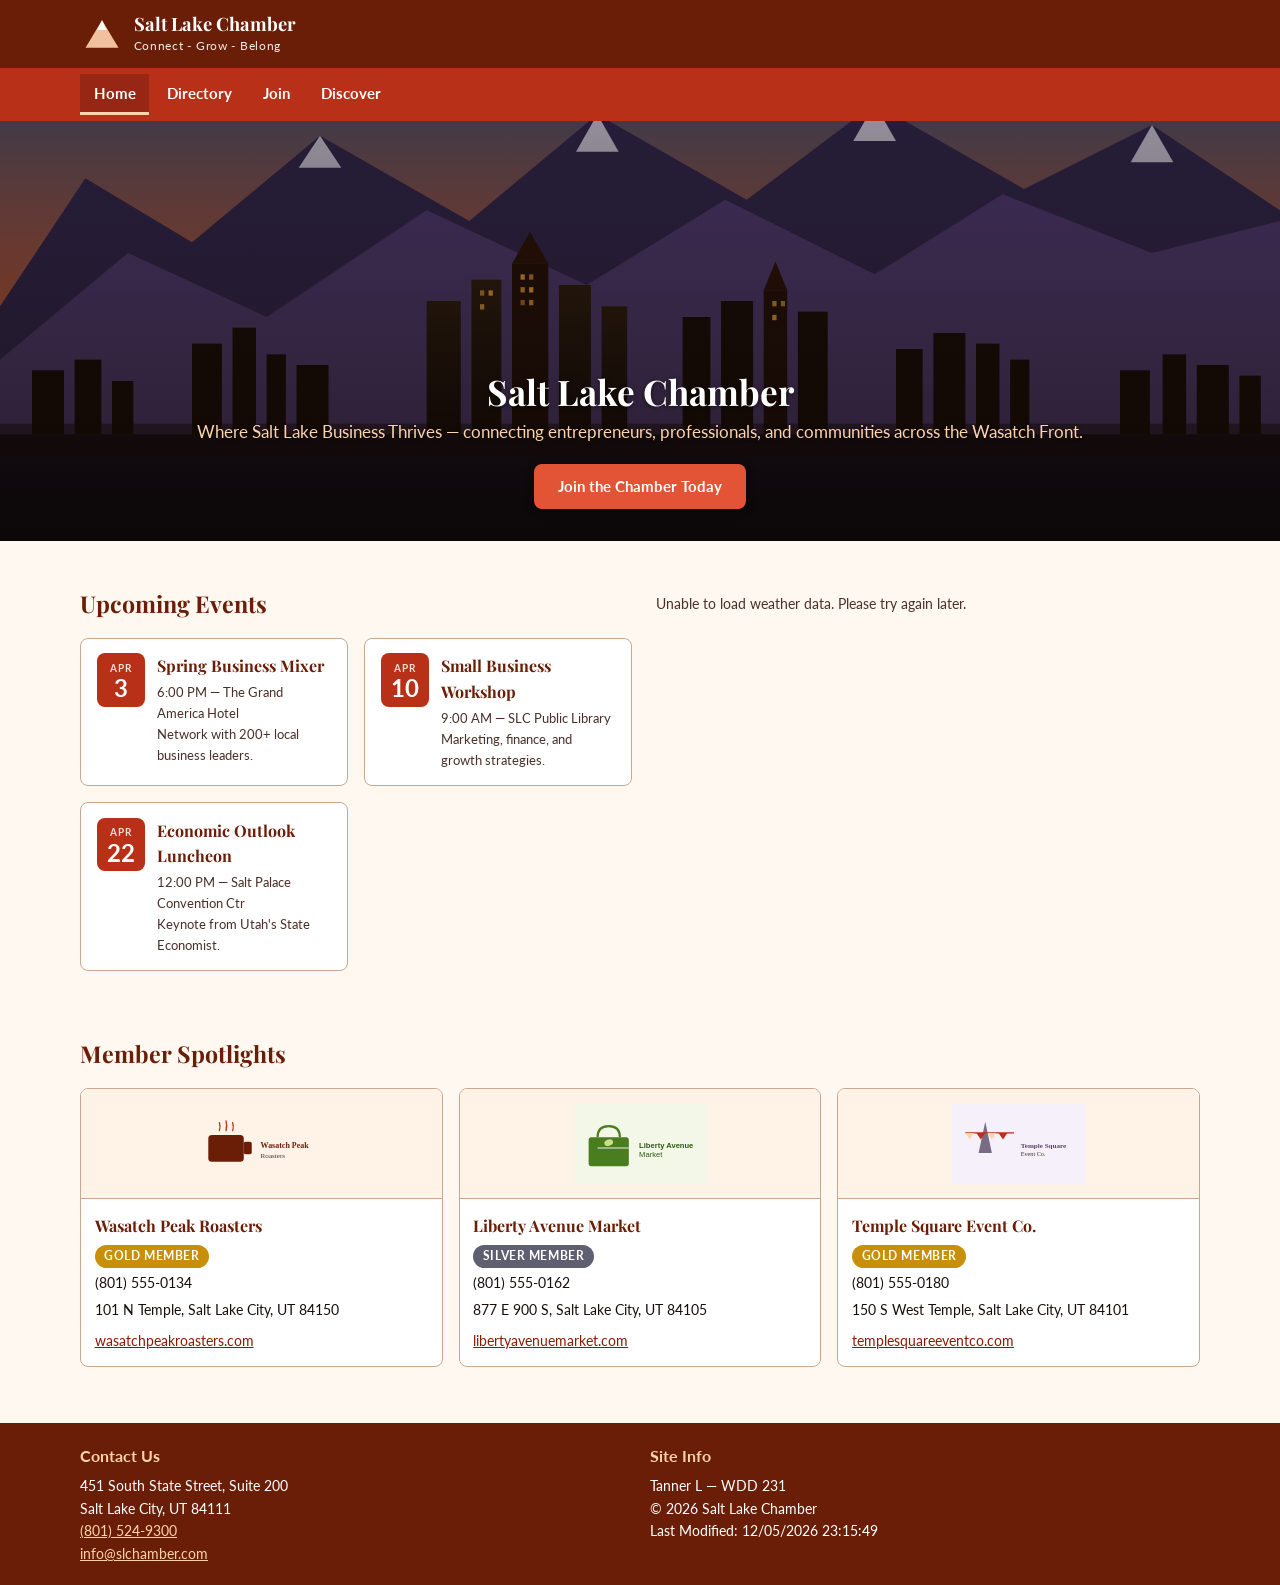
==== chamber/index.html @ 31d6848b "W03 Assignment: Chamber Home Page" ====
<!doctype html>
<html lang="en-US">
<head>
  <meta charset="utf-8">
  <meta name="viewport" content="width=device-width, initial-scale=1">
  <title>Salt Lake Chamber | Home</title>
  <meta name="description" content="The Salt Lake Chamber connects local businesses, fosters growth, and strengthens the Salt Lake City community.">
  <meta name="author" content="Tanner L">

  <meta property="og:title" content="Salt Lake Chamber | Home">
  <meta property="og:description" content="The Salt Lake Chamber connects local businesses, fosters growth, and strengthens the Salt Lake City community.">
  <meta property="og:image" content="https://jinzurei.github.io/wdd231/chamber/images/chamber-og.svg">
  <meta property="og:url" content="https://jinzurei.github.io/wdd231/chamber/index.html">
  <meta property="og:type" content="website">

  <link rel="preconnect" href="https://fonts.googleapis.com">
  <link rel="preconnect" href="https://fonts.gstatic.com" crossorigin>
  <link href="https://fonts.googleapis.com/css2?family=Lato:wght@400;700&family=Playfair+Display:wght@700&display=swap" rel="stylesheet">

  <link rel="icon" href="images/favicon.svg" type="image/svg+xml">

  <link rel="stylesheet" href="styles/normalize.css">
  <link rel="stylesheet" href="styles/small.css">
  <link rel="stylesheet" href="styles/larger.css">

  <script src="scripts/navigation.js" defer></script>
  <script src="scripts/date.js" defer></script>
  <script src="scripts/home.js" defer></script>
</head>
<body>

  <header class="site-header">
    <div class="container header-inner">
      <a class="brand" href="index.html" aria-label="Salt Lake Chamber home">
        <img src="images/favicon.svg" alt="" width="44" height="44" aria-hidden="true">
        <div class="brand-text">
          <span class="brand-name">Salt Lake Chamber</span>
          <span class="brand-tagline">Connect - Grow - Belong</span>
        </div>
      </a>
      <button
        id="menuButton"
        class="menu-btn"
        type="button"
        aria-controls="primaryNav"
        aria-expanded="false"
        aria-label="Toggle navigation menu"
      >&#9776;</button>
    </div>
  </header>

  <nav class="site-nav" aria-label="Primary navigation">
    <ul id="primaryNav" class="container nav-list">
      <li><a href="index.html" class="active" aria-current="page">Home</a></li>
      <li><a href="directory.html">Directory</a></li>
      <li><a href="join.html">Join</a></li>
      <li><a href="discover.html">Discover</a></li>
    </ul>
  </nav>

  <!-- ── Hero ────────────────────────────────────────────── -->
  <section class="hero" aria-label="Welcome banner">
    <img
      class="hero-img"
      src="images/hero.svg"
      alt="Salt Lake City skyline at sunset with the Wasatch Mountains"
      width="1200"
      height="420"
    >
    <div class="hero-overlay">
      <h1 class="hero-title">Salt Lake Chamber</h1>
      <p class="hero-sub">Where Salt Lake Business Thrives &mdash; connecting entrepreneurs, professionals, and communities across the Wasatch Front.</p>
      <a class="cta-btn" href="join.html">Join the Chamber Today</a>
    </div>
  </section>

  <!-- ── Main content ────────────────────────────────────── -->
  <main class="container main-content">

    <div class="home-main-grid">

      <!-- Events -->
      <section class="home-section home-section-events" aria-labelledby="eventsHeading">
        <h2 class="section-heading" id="eventsHeading">Upcoming Events</h2>

        <div class="events-grid">

          <article class="event-card">
            <div class="event-date-box" aria-label="April 3">
              <p class="event-month">Apr</p>
              <p class="event-day">3</p>
            </div>
            <div class="event-info">
              <h3 class="event-title">Spring Business Mixer</h3>
              <p class="event-meta">6:00 PM &mdash; The Grand America Hotel<br>Network with 200+ local business leaders.</p>
            </div>
          </article>

          <article class="event-card">
            <div class="event-date-box" aria-label="April 10">
              <p class="event-month">Apr</p>
              <p class="event-day">10</p>
            </div>
            <div class="event-info">
              <h3 class="event-title">Small Business Workshop</h3>
              <p class="event-meta">9:00 AM &mdash; SLC Public Library<br>Marketing, finance, and growth strategies.</p>
            </div>
          </article>

          <article class="event-card">
            <div class="event-date-box" aria-label="April 22">
              <p class="event-month">Apr</p>
              <p class="event-day">22</p>
            </div>
            <div class="event-info">
              <h3 class="event-title">Economic Outlook Luncheon</h3>
              <p class="event-meta">12:00 PM &mdash; Salt Palace Convention Ctr<br>Keynote from Utah's State Economist.</p>
            </div>
          </article>

        </div>
      </section>

      <!-- Weather -->
      <section class="home-section home-section-weather" aria-labelledby="weatherHeading" id="weatherSection">
        <h2 class="section-heading" id="weatherHeading">Salt Lake City Weather</h2>

        <div class="weather-widget">
          <p class="weather-location">Salt Lake City, Utah</p>

          <div class="weather-current-wrap" id="weatherCurrent">
            <p class="weather-meta">Loading current conditions&hellip;</p>
          </div>

          <div class="weather-forecast-wrap">
            <p class="forecast-title">3-Day Forecast</p>
            <div class="forecast-grid" id="weatherForecast">
              <!-- Populated by home.js -->
            </div>
          </div>
        </div>
      </section>

      <!-- Spotlights -->
      <section class="home-section home-section-spotlights" aria-labelledby="spotlightsHeading">
        <h2 class="section-heading" id="spotlightsHeading">Member Spotlights</h2>

        <div class="spotlights-grid" id="spotlightsContainer">
          <!-- Populated by home.js -->
        </div>
      </section>

    </div>
  </main>

  <footer class="site-footer">
    <div class="container footer-inner">
      <section class="footer-contact">
        <h2>Contact Us</h2>
        <address>
          451 South State Street, Suite 200<br>
          Salt Lake City, UT 84111<br>
          <a href="tel:+18015249300">(801) 524-9300</a><br>
          <a href="mailto:info@slchamber.com">info@slchamber.com</a>
        </address>
      </section>

      <section class="footer-dev">
        <h2>Site Info</h2>
        <p>Tanner L &mdash; WDD 231</p>
        <p>&copy; <span id="currentYear"></span> Salt Lake Chamber</p>
        <p id="lastModified"></p>
      </section>
    </div>
  </footer>

</body>
</html>
---- chamber/styles/small.css ----
:root {
  --clr-primary:   #b83018;
  --clr-accent:    #e35336;
  --clr-peach:     #ffd3ac;
  --clr-brown:     #6b1e07;
  --clr-lavender:  #7a6b84;

  --clr-bg:        #fff8f0;
  --clr-surface:   #ffffff;
  --clr-text:      #1a0e09;
  --clr-text-muted:#4a3028;
  --clr-on-dark:   #ffffff;
  --clr-link:      #8b1a00;

  --gap: 1rem;

  --radius: 0.5rem;
  --border: 1px solid #c8a88e;
}

body {
  min-width: 320px;
  background-color: var(--clr-bg);
  color: var(--clr-text);
  font-family: "Lato", "Helvetica Neue", Arial, sans-serif;
  font-size: 1rem;
  line-height: 1.6;
}

a {
  color: var(--clr-link);
  text-decoration: underline;
}

a:hover,
a:focus-visible {
  text-decoration: none;
  outline: 2px solid var(--clr-primary);
  outline-offset: 2px;
}

.container {
  width: min(1120px, calc(100% - 2rem));
  margin-inline: auto;
}

.site-header {
  background-color: var(--clr-brown);
  color: var(--clr-on-dark);
}

.header-inner {
  display: flex;
  align-items: center;
  justify-content: space-between;
  gap: var(--gap);
  padding-block: 0.75rem;
}

.brand {
  display: flex;
  align-items: center;
  gap: 0.6rem;
  text-decoration: none;
  color: var(--clr-on-dark);
}

.brand:hover,
.brand:focus-visible {
  outline: 2px solid var(--clr-peach);
  outline-offset: 3px;
}

.brand-text {
  display: flex;
  flex-direction: column;
  gap: 0.1rem;
}

.brand-name {
  font-family: "Playfair Display", Georgia, serif;
  font-size: 1.15rem;
  font-weight: 700;
  line-height: 1.2;
}

.brand-tagline {
  font-size: 0.75rem;
  letter-spacing: 0.06em;
  opacity: 0.9;
}

.menu-btn {
  background: transparent;
  border: 2px solid var(--clr-on-dark);
  border-radius: 0.3rem;
  color: var(--clr-on-dark);
  font-size: 1.25rem;
  line-height: 1;
  padding: 0.3rem 0.55rem;
}

.menu-btn:focus-visible {
  outline: 2px solid var(--clr-peach);
  outline-offset: 2px;
}

.site-nav {
  background-color: var(--clr-primary);
  color: var(--clr-on-dark);
}

.nav-list {
  display: none;
  flex-direction: column;
  gap: 0.15rem;
  padding-block: 0.4rem;
}

.nav-list.open {
  display: flex;
}

.nav-list a {
  display: block;
  padding: 0.55rem 0.75rem;
  color: var(--clr-on-dark);
  text-decoration: none;
  font-weight: 700;
  font-size: 0.95rem;
  border-left: 4px solid transparent;
  transition: border-color 0.15s, background-color 0.15s;
}

.nav-list a:hover,
.nav-list a:focus-visible {
  background-color: rgba(255, 255, 255, 0.12);
  border-left-color: var(--clr-peach);
  outline: none;
}

.nav-list a.active {
  border-left-color: var(--clr-peach);
  background-color: rgba(0, 0, 0, 0.18);
}

.main-content {
  padding-block: 1.25rem 2rem;
}

.main-content h1 {
  font-family: "Playfair Display", Georgia, serif;
  font-size: 1.9rem;
  color: var(--clr-brown);
  margin-bottom: 0.25rem;
}

.intro {
  color: var(--clr-text-muted);
  margin-bottom: 1rem;
  font-size: 0.95rem;
}

.view-controls {
  display: flex;
  gap: 0.5rem;
  margin-bottom: 1.25rem;
}

.view-btn {
  border: 2px solid var(--clr-primary);
  border-radius: var(--radius);
  background-color: var(--clr-surface);
  color: var(--clr-primary);
  font-size: 0.9rem;
  font-weight: 700;
  padding: 0.45rem 0.9rem;
  transition: background-color 0.15s, color 0.15s;
}

.view-btn:hover {
  background-color: var(--clr-peach);
}

.view-btn.active {
  background-color: var(--clr-primary);
  color: var(--clr-on-dark);
}

.view-btn:focus-visible {
  outline: 2px solid var(--clr-brown);
  outline-offset: 2px;
}

.member-grid {
  display: grid;
  grid-template-columns: 1fr;
  gap: var(--gap);
}

.member-card {
  background-color: var(--clr-surface);
  border: var(--border);
  border-radius: var(--radius);
  overflow: hidden;
  display: flex;
  flex-direction: column;
}

.card-img-wrap {
  background-color: #fff3e8;
  padding: 0.75rem;
  display: flex;
  align-items: center;
  justify-content: center;
  min-height: 130px;
  border-bottom: var(--border);
}

.card-img-wrap img {
  max-height: 100px;
  width: 100%;
  object-fit: contain;
}

.card-body {
  padding: 0.85rem;
  display: flex;
  flex-direction: column;
  gap: 0.3rem;
  flex: 1;
}

.card-name {
  font-family: "Playfair Display", Georgia, serif;
  font-size: 1.05rem;
  color: var(--clr-brown);
}

.card-badge {
  display: inline-block;
  width: fit-content;
  padding: 0.15rem 0.6rem;
  border-radius: 999px;
  font-size: 0.72rem;
  font-weight: 700;
  letter-spacing: 0.05em;
  text-transform: uppercase;
  background-color: var(--clr-peach);
  color: #4a1a08;
}

.card-badge.badge-gold {
  background-color: #c8900a;
  color: #fff;
}

.card-badge.badge-silver {
  background-color: #5f5f72;
  color: #fff;
}

.card-detail {
  font-size: 0.88rem;
  color: var(--clr-text);
}

.card-detail a {
  color: var(--clr-link);
  word-break: break-word;
}

.member-grid.list-view {
  grid-template-columns: 1fr;
  gap: 0;
  border: var(--border);
  border-radius: var(--radius);
  overflow: hidden;
}

.member-grid.list-view .member-card {
  flex-direction: row;
  align-items: center;
  border-radius: 0;
  border: none;
  border-bottom: var(--border);
}

.member-grid.list-view .member-card:last-child {
  border-bottom: none;
}

.member-grid.list-view .card-img-wrap {
  display: none;
}

.member-grid.list-view .card-body {
  padding: 0.65rem 0.9rem;
}

/* ═══════════════════════════════════════════════════
   HOME PAGE — Hero
═══════════════════════════════════════════════════ */
.hero {
  position: relative;
  overflow: hidden;
  background-color: #1a0e09;
  max-height: 420px;
}

.hero-img {
  display: block;
  width: 100%;
  height: 320px;
  object-fit: cover;
  object-position: center bottom;
}

.hero-overlay {
  position: absolute;
  inset: 0;
  background: linear-gradient(
    to bottom,
    rgba(10, 5, 2, 0.15) 0%,
    rgba(10, 5, 2, 0.65) 100%
  );
  display: flex;
  flex-direction: column;
  align-items: center;
  justify-content: flex-end;
  padding: 1.5rem 1rem 2rem;
  text-align: center;
}

.hero-title {
  font-family: "Playfair Display", Georgia, serif;
  font-size: 1.6rem;
  color: #fff;
  line-height: 1.2;
  margin-bottom: 0.4rem;
  text-shadow: 0 1px 4px rgba(0,0,0,0.6);
}

.hero-sub {
  font-size: 0.95rem;
  color: #ffd3ac;
  margin-bottom: 1.1rem;
  text-shadow: 0 1px 3px rgba(0,0,0,0.5);
}

.cta-btn {
  display: inline-block;
  background-color: var(--clr-accent);
  color: #fff;
  font-weight: 700;
  font-size: 0.95rem;
  padding: 0.65rem 1.5rem;
  border-radius: var(--radius);
  text-decoration: none;
  transition: background-color 0.15s, transform 0.1s;
  box-shadow: 0 2px 8px rgba(0,0,0,0.35);
}

.cta-btn:hover,
.cta-btn:focus-visible {
  background-color: var(--clr-brown);
  text-decoration: none;
  outline: 2px solid var(--clr-peach);
  outline-offset: 2px;
  transform: translateY(-1px);
}

/* ═══════════════════════════════════════════════════
   HOME PAGE — Section headings
═══════════════════════════════════════════════════ */
.home-section {
  padding-block: 1.5rem;
  border-bottom: var(--border);
}

.home-section:last-child {
  border-bottom: none;
}

.section-heading {
  font-family: "Playfair Display", Georgia, serif;
  font-size: 1.45rem;
  color: var(--clr-brown);
  margin-bottom: 1rem;
}

/* ═══════════════════════════════════════════════════
   HOME PAGE — Events
═══════════════════════════════════════════════════ */
.events-grid {
  display: grid;
  grid-template-columns: 1fr;
  gap: var(--gap);
}

.event-card {
  background-color: var(--clr-surface);
  border: var(--border);
  border-radius: var(--radius);
  padding: 0.9rem 1rem;
  display: grid;
  grid-template-columns: auto 1fr;
  gap: 0.75rem;
  align-items: start;
}

.event-date-box {
  background-color: var(--clr-primary);
  color: #fff;
  border-radius: var(--radius);
  text-align: center;
  padding: 0.4rem 0.6rem;
  min-width: 3rem;
}

.event-month {
  font-size: 0.65rem;
  font-weight: 700;
  letter-spacing: 0.08em;
  text-transform: uppercase;
  opacity: 0.85;
}

.event-day {
  font-size: 1.5rem;
  font-weight: 700;
  line-height: 1;
}

.event-title {
  font-family: "Playfair Display", Georgia, serif;
  font-size: 1rem;
  color: var(--clr-brown);
  margin-bottom: 0.2rem;
}

.event-meta {
  font-size: 0.82rem;
  color: var(--clr-text-muted);
}

/* ═══════════════════════════════════════════════════
   HOME PAGE — Weather
═══════════════════════════════════════════════════ */
.weather-widget {
  background-color: var(--clr-surface);
  border: var(--border);
  border-radius: var(--radius);
  padding: 1rem;
}

.weather-location {
  font-size: 0.8rem;
  color: var(--clr-text-muted);
  margin-bottom: 0.75rem;
  text-transform: uppercase;
  letter-spacing: 0.07em;
}

.weather-current-wrap {
  display: flex;
  align-items: center;
  gap: 0.75rem;
  margin-bottom: 1rem;
}

.weather-icon {
  flex-shrink: 0;
}

.weather-temp {
  font-family: "Playfair Display", Georgia, serif;
  font-size: 2.4rem;
  color: var(--clr-brown);
  line-height: 1;
  margin-bottom: 0.15rem;
}

.weather-desc {
  font-size: 0.92rem;
  color: var(--clr-text);
  margin-bottom: 0.15rem;
}

.weather-meta {
  font-size: 0.8rem;
  color: var(--clr-text-muted);
}

.weather-forecast-wrap {
  border-top: var(--border);
  padding-top: 0.75rem;
}

.forecast-title {
  font-size: 0.8rem;
  font-weight: 700;
  color: var(--clr-text-muted);
  text-transform: uppercase;
  letter-spacing: 0.07em;
  margin-bottom: 0.5rem;
}

.forecast-grid {
  display: grid;
  grid-template-columns: repeat(3, 1fr);
  gap: 0.5rem;
  text-align: center;
}

.forecast-day {
  background-color: var(--clr-bg);
  border-radius: var(--radius);
  padding: 0.5rem 0.25rem;
}

.forecast-label {
  font-size: 0.72rem;
  font-weight: 700;
  color: var(--clr-text-muted);
  margin-bottom: 0.15rem;
}

.forecast-temp {
  font-size: 1rem;
  font-weight: 700;
  color: var(--clr-brown);
}

.forecast-desc {
  font-size: 0.7rem;
  color: var(--clr-text-muted);
}

.weather-error {
  font-size: 0.88rem;
  color: var(--clr-text-muted);
  padding: 0.5rem;
}

/* ═══════════════════════════════════════════════════
   HOME PAGE — Spotlights
═══════════════════════════════════════════════════ */
.spotlights-grid {
  display: grid;
  grid-template-columns: 1fr;
  gap: var(--gap);
}

.spotlight-card {
  background-color: var(--clr-surface);
  border: var(--border);
  border-radius: var(--radius);
  overflow: hidden;
  display: flex;
  flex-direction: column;
}

.spotlight-img-wrap {
  background-color: #fff3e8;
  padding: 0.75rem;
  display: flex;
  align-items: center;
  justify-content: center;
  min-height: 110px;
  border-bottom: var(--border);
}

.spotlight-img-wrap img {
  max-height: 80px;
  width: 100%;
  object-fit: contain;
}

.spotlight-body {
  padding: 0.85rem;
  display: flex;
  flex-direction: column;
  gap: 0.3rem;
  flex: 1;
}

.spotlight-name {
  font-family: "Playfair Display", Georgia, serif;
  font-size: 1rem;
  color: var(--clr-brown);
  margin-bottom: 0.1rem;
}

.spotlight-detail {
  font-size: 0.85rem;
  color: var(--clr-text);
}

.spotlight-link {
  font-size: 0.85rem;
  color: var(--clr-link);
  word-break: break-word;
  margin-top: auto;
  padding-top: 0.3rem;
}

/* ═══════════════════════════════════════════════════
   HOME PAGE — Main grid (mobile: stacked)
═══════════════════════════════════════════════════ */
.home-main-grid {
  display: grid;
  grid-template-columns: 1fr;
  gap: 0;
}

.site-footer {
  background-color: var(--clr-brown);
  color: var(--clr-on-dark);
  padding-block: 1.25rem;
}

.footer-inner {
  display: grid;
  grid-template-columns: 1fr;
  gap: 1.25rem;
}

.footer-inner h2 {
  font-size: 1rem;
  margin-bottom: 0.4rem;
  color: var(--clr-peach);
}

.footer-inner p,
.footer-inner address {
  font-size: 0.88rem;
  line-height: 1.6;
  font-style: normal;
}

.footer-inner a {
  color: var(--clr-peach);
}

.footer-inner a:hover,
.footer-inner a:focus-visible {
  text-decoration: none;
  outline: 2px solid var(--clr-peach);
  outline-offset: 2px;
}
---- chamber/styles/larger.css ----
@media (min-width: 640px) {
  .menu-btn {
    display: none;
  }

  .nav-list {
    display: flex !important;
    flex-direction: row;
    gap: 0.25rem;
    padding-block: 0.35rem;
  }

  .nav-list a {
    border-left: none;
    border-bottom: 3px solid transparent;
    padding: 0.45rem 0.85rem;
  }

  .nav-list a:hover,
  .nav-list a:focus-visible {
    background-color: rgba(255, 255, 255, 0.12);
    border-bottom-color: var(--clr-peach);
  }

  .nav-list a.active {
    border-bottom-color: var(--clr-peach);
    background-color: rgba(0, 0, 0, 0.18);
    border-left-color: transparent;
  }

  .member-grid {
    grid-template-columns: repeat(2, 1fr);
  }

  .footer-inner {
    grid-template-columns: repeat(2, 1fr);
  }
}

@media (min-width: 960px) {
  .member-grid {
    grid-template-columns: repeat(3, 1fr);
  }
}

@media (min-width: 640px) {
  .member-grid.list-view {
    grid-template-columns: 1fr;
  }
}

/* ─── Home page — larger layout ───────────────────── */
@media (min-width: 640px) {
  .hero-img {
    height: 400px;
  }

  .hero-title {
    font-size: 2.2rem;
  }

  .hero-sub {
    font-size: 1.05rem;
  }

  .events-grid {
    grid-template-columns: repeat(2, 1fr);
  }

  .spotlights-grid {
    grid-template-columns: repeat(2, 1fr);
  }
}

@media (min-width: 860px) {
  .hero-img {
    height: 420px;
  }

  /* Side-by-side: events left, weather right */
  .home-main-grid {
    grid-template-columns: 1fr 1fr;
    gap: var(--gap);
    align-items: start;
  }

  /* Events and weather sit side by side */
  .home-section-events,
  .home-section-weather {
    border-bottom: none;
  }

  /* Spotlights spans full width below */
  .home-section-spotlights {
    grid-column: 1 / -1;
  }

  .spotlights-grid {
    grid-template-columns: repeat(3, 1fr);
  }
}
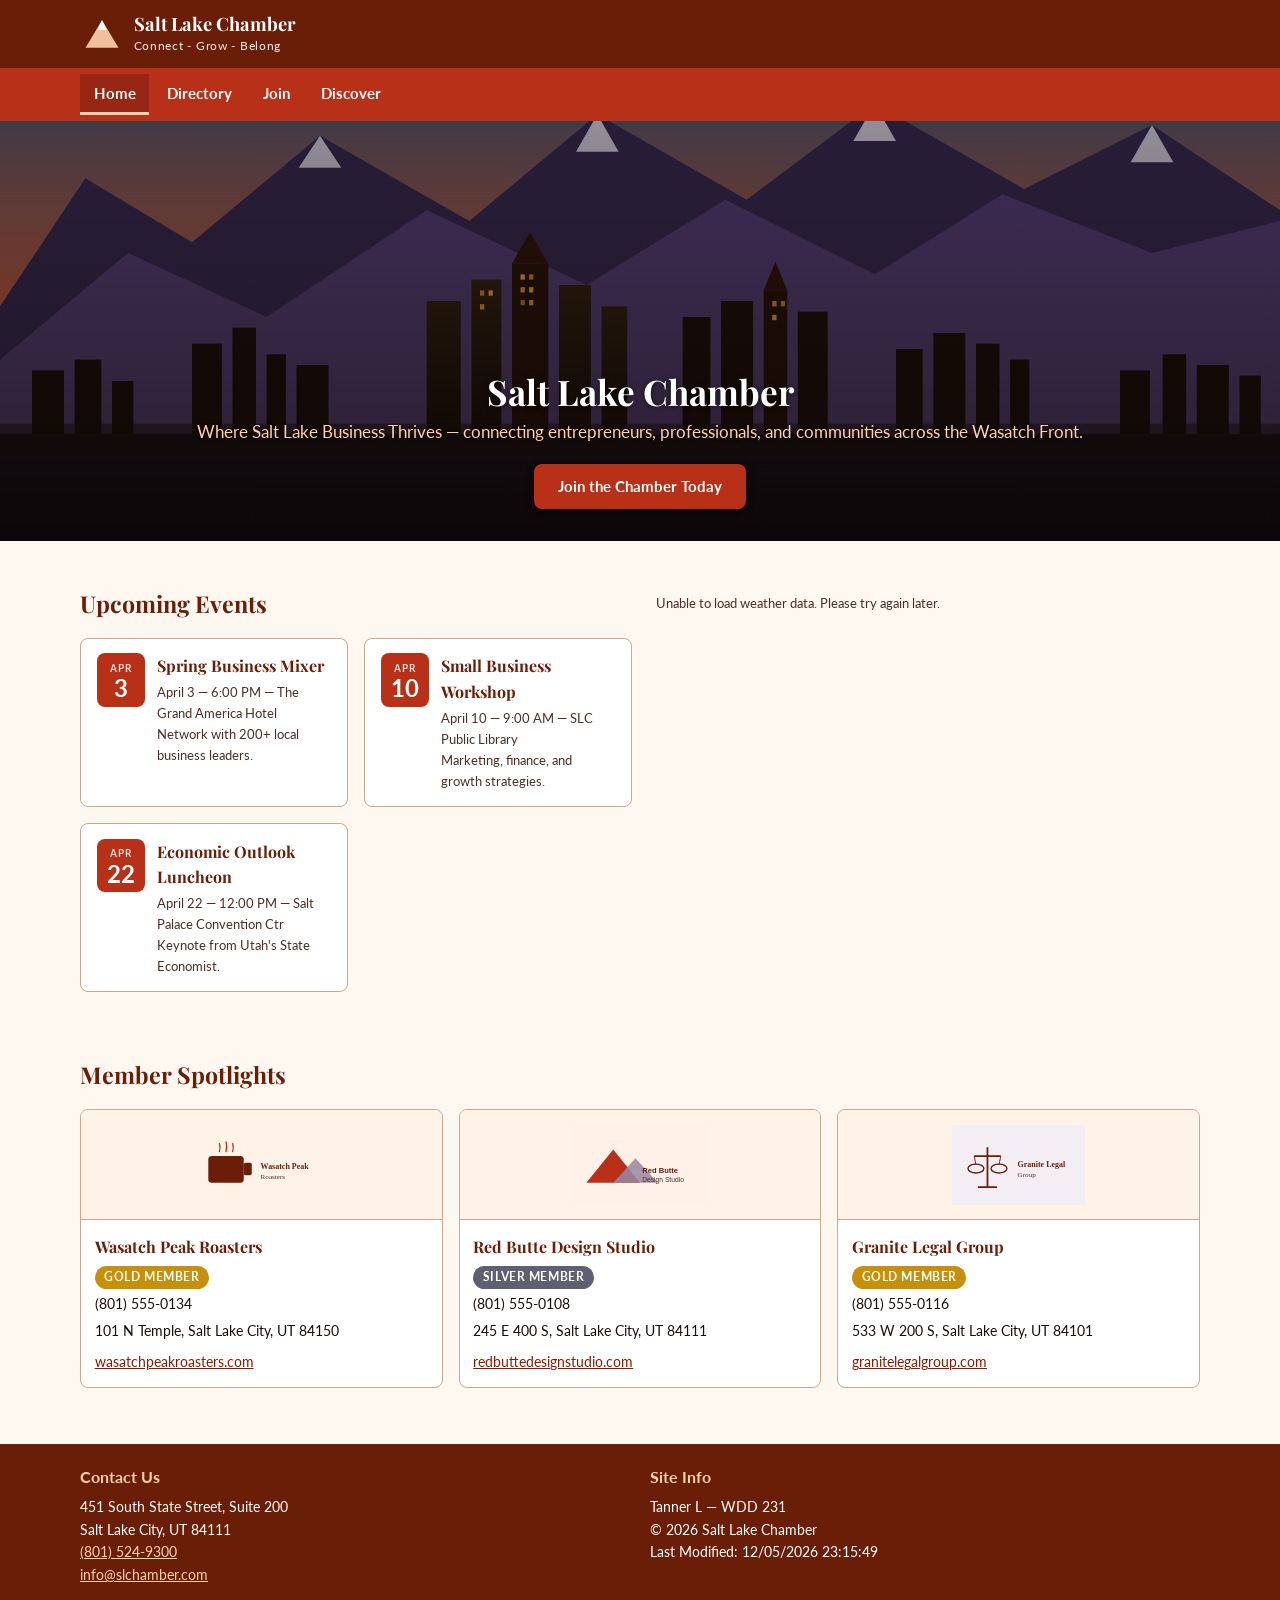
==== commit ecc6ca7c: "Refactor event date accessibility and enhance event metadata in index.html; update CSS variables and" ====
--- a/chamber/index.html
+++ b/chamber/index.html
@@ -86,35 +86,35 @@
         <div class="events-grid">
 
           <article class="event-card">
-            <div class="event-date-box" aria-label="April 3">
+            <div class="event-date-box" aria-hidden="true">
               <p class="event-month">Apr</p>
               <p class="event-day">3</p>
             </div>
             <div class="event-info">
               <h3 class="event-title">Spring Business Mixer</h3>
-              <p class="event-meta">6:00 PM &mdash; The Grand America Hotel<br>Network with 200+ local business leaders.</p>
+              <p class="event-meta"><time datetime="2026-04-03">April 3</time> &mdash; 6:00 PM &mdash; The Grand America Hotel<br>Network with 200+ local business leaders.</p>
             </div>
           </article>
 
           <article class="event-card">
-            <div class="event-date-box" aria-label="April 10">
+            <div class="event-date-box" aria-hidden="true">
               <p class="event-month">Apr</p>
               <p class="event-day">10</p>
             </div>
             <div class="event-info">
               <h3 class="event-title">Small Business Workshop</h3>
-              <p class="event-meta">9:00 AM &mdash; SLC Public Library<br>Marketing, finance, and growth strategies.</p>
+              <p class="event-meta"><time datetime="2026-04-10">April 10</time> &mdash; 9:00 AM &mdash; SLC Public Library<br>Marketing, finance, and growth strategies.</p>
             </div>
           </article>
 
           <article class="event-card">
-            <div class="event-date-box" aria-label="April 22">
+            <div class="event-date-box" aria-hidden="true">
               <p class="event-month">Apr</p>
               <p class="event-day">22</p>
             </div>
             <div class="event-info">
               <h3 class="event-title">Economic Outlook Luncheon</h3>
-              <p class="event-meta">12:00 PM &mdash; Salt Palace Convention Ctr<br>Keynote from Utah's State Economist.</p>
+              <p class="event-meta"><time datetime="2026-04-22">April 22</time> &mdash; 12:00 PM &mdash; Salt Palace Convention Ctr<br>Keynote from Utah's State Economist.</p>
             </div>
           </article>
 
--- a/chamber/styles/small.css
+++ b/chamber/styles/small.css
@@ -1,19 +1,22 @@
 :root {
-  --clr-primary:   #b83018;
-  --clr-accent:    #e35336;
-  --clr-peach:     #ffd3ac;
-  --clr-brown:     #6b1e07;
-  --clr-lavender:  #7a6b84;
-
-  --clr-bg:        #fff8f0;
-  --clr-surface:   #ffffff;
-  --clr-text:      #1a0e09;
-  --clr-text-muted:#4a3028;
-  --clr-on-dark:   #ffffff;
-  --clr-link:      #8b1a00;
-
-  --gap: 1rem;
-
+  --clr-primary:     #b83018;
+  --clr-accent:      #e35336;
+  --clr-peach:       #ffd3ac;
+  --clr-brown:       #6b1e07;
+
+  --clr-bg:          #fff8f0;
+  --clr-surface:     #ffffff;
+  --clr-text:        #1a0e09;
+  --clr-text-muted:  #4a3028;
+  --clr-on-dark:     #ffffff;
+  --clr-link:        #8b1a00;
+
+  --clr-card-img-bg: #fff3e8;
+  --clr-badge-text:  #4a1a08;
+  --clr-badge-gold:  #c8900a;
+  --clr-badge-silver:#5f5f72;
+
+  --gap:    1rem;
   --radius: 0.5rem;
   --border: 1px solid #c8a88e;
 }
@@ -44,6 +47,7 @@
   margin-inline: auto;
 }
 
+/* ── Header ─────────────────────────────────────────── */
 .site-header {
   background-color: var(--clr-brown);
   color: var(--clr-on-dark);
@@ -105,6 +109,7 @@
   outline-offset: 2px;
 }
 
+/* ── Navigation ─────────────────────────────────────── */
 .site-nav {
   background-color: var(--clr-primary);
   color: var(--clr-on-dark);
@@ -144,6 +149,7 @@
   background-color: rgba(0, 0, 0, 0.18);
 }
 
+/* ── Main content ───────────────────────────────────── */
 .main-content {
   padding-block: 1.25rem 2rem;
 }
@@ -161,6 +167,7 @@
   font-size: 0.95rem;
 }
 
+/* ── Directory view controls ────────────────────────── */
 .view-controls {
   display: flex;
   gap: 0.5rem;
@@ -192,13 +199,9 @@
   outline-offset: 2px;
 }
 
-.member-grid {
-  display: grid;
-  grid-template-columns: 1fr;
-  gap: var(--gap);
-}
-
-.member-card {
+/* ── Member / Spotlight shared card shell ───────────── */
+.member-card,
+.spotlight-card {
   background-color: var(--clr-surface);
   border: var(--border);
   border-radius: var(--radius);
@@ -207,23 +210,32 @@
   flex-direction: column;
 }
 
-.card-img-wrap {
-  background-color: #fff3e8;
+/* ── Card image wrap (member + spotlight) ───────────── */
+.card-img-wrap,
+.spotlight-img-wrap {
+  background-color: var(--clr-card-img-bg);
   padding: 0.75rem;
   display: flex;
   align-items: center;
   justify-content: center;
-  min-height: 130px;
   border-bottom: var(--border);
 }
 
-.card-img-wrap img {
-  max-height: 100px;
+.card-img-wrap { min-height: 130px; }
+.spotlight-img-wrap { min-height: 110px; }
+
+.card-img-wrap img,
+.spotlight-img-wrap img {
   width: 100%;
   object-fit: contain;
 }
 
-.card-body {
+.card-img-wrap img    { max-height: 100px; }
+.spotlight-img-wrap img { max-height: 80px; }
+
+/* ── Card body (member + spotlight) ────────────────── */
+.card-body,
+.spotlight-body {
   padding: 0.85rem;
   display: flex;
   flex-direction: column;
@@ -231,12 +243,17 @@
   flex: 1;
 }
 
-.card-name {
+/* ── Card name (member + spotlight) ────────────────── */
+.card-name,
+.spotlight-name {
   font-family: "Playfair Display", Georgia, serif;
-  font-size: 1.05rem;
   color: var(--clr-brown);
 }
 
+.card-name     { font-size: 1.05rem; }
+.spotlight-name { font-size: 1rem; margin-bottom: 0.1rem; }
+
+/* ── Membership badge ───────────────────────────────── */
 .card-badge {
   display: inline-block;
   width: fit-content;
@@ -247,31 +264,34 @@
   letter-spacing: 0.05em;
   text-transform: uppercase;
   background-color: var(--clr-peach);
-  color: #4a1a08;
-}
-
-.card-badge.badge-gold {
-  background-color: #c8900a;
-  color: #fff;
-}
-
-.card-badge.badge-silver {
-  background-color: #5f5f72;
-  color: #fff;
-}
-
-.card-detail {
-  font-size: 0.88rem;
+  color: var(--clr-badge-text);
+}
+
+.card-badge.badge-gold   { background-color: var(--clr-badge-gold);   color: var(--clr-on-dark); }
+.card-badge.badge-silver { background-color: var(--clr-badge-silver); color: var(--clr-on-dark); }
+
+/* ── Card detail text (member + spotlight) ──────────── */
+.card-detail,
+.spotlight-detail {
   color: var(--clr-text);
 }
+
+.card-detail    { font-size: 0.88rem; }
+.spotlight-detail { font-size: 0.85rem; }
 
 .card-detail a {
   color: var(--clr-link);
   word-break: break-word;
 }
 
+/* ── Member grid ─────────────────────────────────────── */
+.member-grid {
+  display: grid;
+  grid-template-columns: 1fr;
+  gap: var(--gap);
+}
+
 .member-grid.list-view {
-  grid-template-columns: 1fr;
   gap: 0;
   border: var(--border);
   border-radius: var(--radius);
@@ -298,13 +318,11 @@
   padding: 0.65rem 0.9rem;
 }
 
-/* ═══════════════════════════════════════════════════
-   HOME PAGE — Hero
-═══════════════════════════════════════════════════ */
+/* ── Hero ────────────────────────────────────────────── */
 .hero {
   position: relative;
   overflow: hidden;
-  background-color: #1a0e09;
+  background-color: var(--clr-text);
   max-height: 420px;
 }
 
@@ -335,30 +353,30 @@
 .hero-title {
   font-family: "Playfair Display", Georgia, serif;
   font-size: 1.6rem;
-  color: #fff;
+  color: var(--clr-on-dark);
   line-height: 1.2;
   margin-bottom: 0.4rem;
-  text-shadow: 0 1px 4px rgba(0,0,0,0.6);
+  text-shadow: 0 1px 4px rgba(0, 0, 0, 0.6);
 }
 
 .hero-sub {
   font-size: 0.95rem;
-  color: #ffd3ac;
+  color: var(--clr-peach);
   margin-bottom: 1.1rem;
-  text-shadow: 0 1px 3px rgba(0,0,0,0.5);
+  text-shadow: 0 1px 3px rgba(0, 0, 0, 0.5);
 }
 
 .cta-btn {
   display: inline-block;
-  background-color: var(--clr-accent);
-  color: #fff;
+  background-color: var(--clr-primary);
+  color: var(--clr-on-dark);
   font-weight: 700;
   font-size: 0.95rem;
   padding: 0.65rem 1.5rem;
   border-radius: var(--radius);
   text-decoration: none;
   transition: background-color 0.15s, transform 0.1s;
-  box-shadow: 0 2px 8px rgba(0,0,0,0.35);
+  box-shadow: 0 2px 8px rgba(0, 0, 0, 0.35);
 }
 
 .cta-btn:hover,
@@ -370,9 +388,7 @@
   transform: translateY(-1px);
 }
 
-/* ═══════════════════════════════════════════════════
-   HOME PAGE — Section headings
-═══════════════════════════════════════════════════ */
+/* ── Home sections ───────────────────────────────────── */
 .home-section {
   padding-block: 1.5rem;
   border-bottom: var(--border);
@@ -389,9 +405,7 @@
   margin-bottom: 1rem;
 }
 
-/* ═══════════════════════════════════════════════════
-   HOME PAGE — Events
-═══════════════════════════════════════════════════ */
+/* ── Events ──────────────────────────────────────────── */
 .events-grid {
   display: grid;
   grid-template-columns: 1fr;
@@ -411,7 +425,7 @@
 
 .event-date-box {
   background-color: var(--clr-primary);
-  color: #fff;
+  color: var(--clr-on-dark);
   border-radius: var(--radius);
   text-align: center;
   padding: 0.4rem 0.6rem;
@@ -444,9 +458,7 @@
   color: var(--clr-text-muted);
 }
 
-/* ═══════════════════════════════════════════════════
-   HOME PAGE — Weather
-═══════════════════════════════════════════════════ */
+/* ── Weather ─────────────────────────────────────────── */
 .weather-widget {
   background-color: var(--clr-surface);
   border: var(--border);
@@ -469,9 +481,7 @@
   margin-bottom: 1rem;
 }
 
-.weather-icon {
-  flex-shrink: 0;
-}
+.weather-icon { flex-shrink: 0; }
 
 .weather-temp {
   font-family: "Playfair Display", Georgia, serif;
@@ -483,14 +493,16 @@
 
 .weather-desc {
   font-size: 0.92rem;
-  color: var(--clr-text);
   margin-bottom: 0.15rem;
 }
 
-.weather-meta {
+.weather-meta,
+.weather-error {
   font-size: 0.8rem;
   color: var(--clr-text-muted);
 }
+
+.weather-error { padding: 0.5rem; }
 
 .weather-forecast-wrap {
   border-top: var(--border);
@@ -537,64 +549,11 @@
   color: var(--clr-text-muted);
 }
 
-.weather-error {
-  font-size: 0.88rem;
-  color: var(--clr-text-muted);
-  padding: 0.5rem;
-}
-
-/* ═══════════════════════════════════════════════════
-   HOME PAGE — Spotlights
-═══════════════════════════════════════════════════ */
+/* ── Spotlights ──────────────────────────────────────── */
 .spotlights-grid {
   display: grid;
   grid-template-columns: 1fr;
   gap: var(--gap);
-}
-
-.spotlight-card {
-  background-color: var(--clr-surface);
-  border: var(--border);
-  border-radius: var(--radius);
-  overflow: hidden;
-  display: flex;
-  flex-direction: column;
-}
-
-.spotlight-img-wrap {
-  background-color: #fff3e8;
-  padding: 0.75rem;
-  display: flex;
-  align-items: center;
-  justify-content: center;
-  min-height: 110px;
-  border-bottom: var(--border);
-}
-
-.spotlight-img-wrap img {
-  max-height: 80px;
-  width: 100%;
-  object-fit: contain;
-}
-
-.spotlight-body {
-  padding: 0.85rem;
-  display: flex;
-  flex-direction: column;
-  gap: 0.3rem;
-  flex: 1;
-}
-
-.spotlight-name {
-  font-family: "Playfair Display", Georgia, serif;
-  font-size: 1rem;
-  color: var(--clr-brown);
-  margin-bottom: 0.1rem;
-}
-
-.spotlight-detail {
-  font-size: 0.85rem;
-  color: var(--clr-text);
 }
 
 .spotlight-link {
@@ -605,15 +564,14 @@
   padding-top: 0.3rem;
 }
 
-/* ═══════════════════════════════════════════════════
-   HOME PAGE — Main grid (mobile: stacked)
-═══════════════════════════════════════════════════ */
+/* ── Home main grid (mobile: stacked) ───────────────── */
 .home-main-grid {
   display: grid;
   grid-template-columns: 1fr;
   gap: 0;
 }
 
+/* ── Footer ──────────────────────────────────────────── */
 .site-footer {
   background-color: var(--clr-brown);
   color: var(--clr-on-dark);
@@ -639,9 +597,7 @@
   font-style: normal;
 }
 
-.footer-inner a {
-  color: var(--clr-peach);
-}
+.footer-inner a { color: var(--clr-peach); }
 
 .footer-inner a:hover,
 .footer-inner a:focus-visible {
